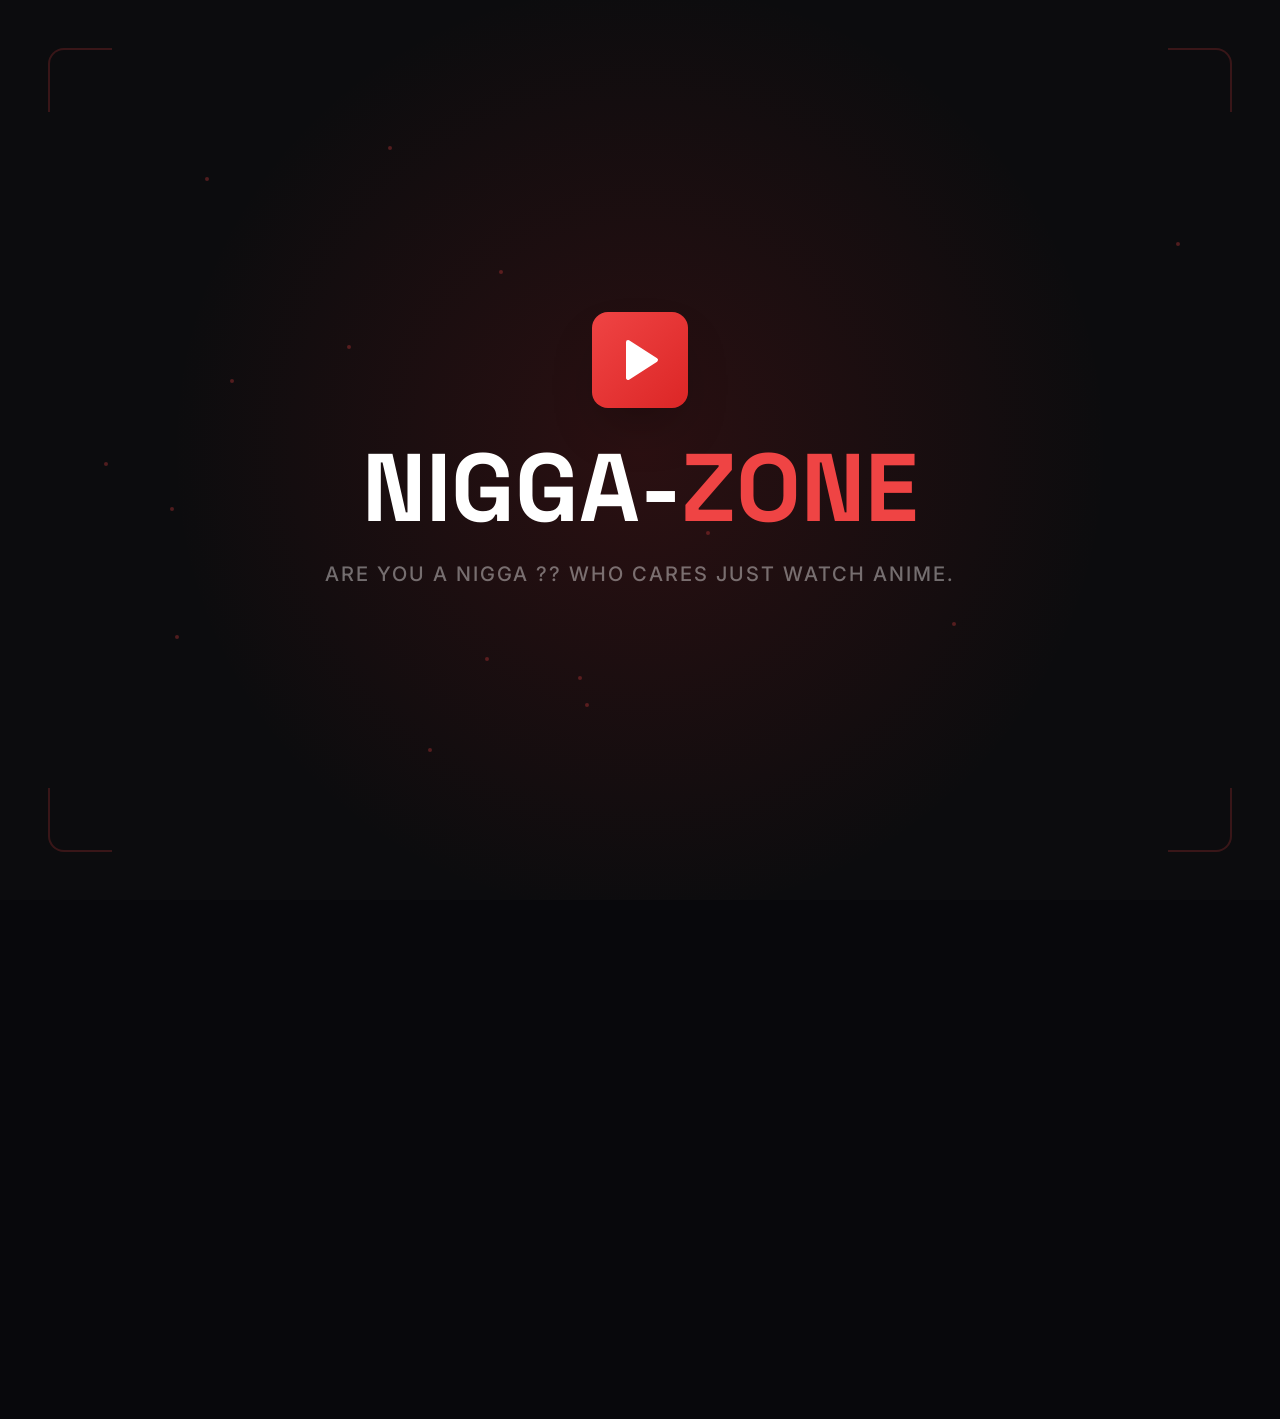
==== settings/index.html @ 796d12c1 "Add files via upload" ====
<!DOCTYPE html><html lang="en"><head><meta charSet="utf-8"/><meta name="viewport" content="width=device-width, initial-scale=1"/><link rel="stylesheet" href="../_next/static/css/25472f465605fdae.css" data-precedence="next"/><link rel="preload" as="script" fetchPriority="low" href="../_next/static/chunks/webpack-c28783f012edd76d.js"/><script src="../_next/static/chunks/fd9d1056-9583fa19bc194043.js" async=""></script><script src="../_next/static/chunks/117-c657912d4a6fa056.js" async=""></script><script src="../_next/static/chunks/main-app-f563fd633aff0cfe.js" async=""></script><script src="../_next/static/chunks/483-5761e0826647c48d.js" async=""></script><script src="../_next/static/chunks/app/settings/page-067a54579dd948cf.js" async=""></script><script src="../_next/static/chunks/app/layout-ec9ccd0f32aa79fe.js" async=""></script><link rel="preconnect" href="https://fonts.googleapis.com"/><link rel="preconnect" href="https://fonts.gstatic.com" crossorigin="anonymous"/><title>ARE YOU A NIGGA ?? WHO CARES JUST WATCH ANIME.</title><meta name="description" content="Your destination for streaming anime. Watch the latest episodes of your favorite shows."/><script src="../_next/static/chunks/polyfills-42372ed130431b0a.js" noModule=""></script></head><body class="bg-dark text-primary min-h-screen overflow-x-hidden font-body"><script src="../_next/static/chunks/webpack-c28783f012edd76d.js" async=""></script><script>(self.__next_f=self.__next_f||[]).push([0]);self.__next_f.push([2,null])</script><script>self.__next_f.push([1,"1:HL[\"../_next/static/css/25472f465605fdae.css\",\"style\"]\n"])</script><script>self.__next_f.push([1,"2:I[2846,[],\"\"]\n4:I[9107,[],\"ClientPageRoot\"]\n5:I[79,[\"483\",\"static/chunks/483-5761e0826647c48d.js\",\"938\",\"static/chunks/app/settings/page-067a54579dd948cf.js\"],\"default\",1]\n6:I[4707,[],\"\"]\n7:I[6423,[],\"\"]\n8:I[5617,[\"185\",\"static/chunks/app/layout-ec9ccd0f32aa79fe.js\"],\"ClientStartupWrapper\"]\na:I[1060,[],\"\"]\nb:[]\n"])</script><script>self.__next_f.push([1,"0:[\"$\",\"$L2\",null,{\"buildId\":\"cl5zrE3lMO0yXo1vX67F4\",\"assetPrefix\":\".\",\"urlParts\":[\"\",\"settings\",\"\"],\"initialTree\":[\"\",{\"children\":[\"settings\",{\"children\":[\"__PAGE__\",{}]}]},\"$undefined\",\"$undefined\",true],\"initialSeedData\":[\"\",{\"children\":[\"settings\",{\"children\":[\"__PAGE__\",{},[[\"$L3\",[\"$\",\"$L4\",null,{\"props\":{\"params\":{},\"searchParams\":{}},\"Component\":\"$5\"}],null],null],null]},[null,[\"$\",\"$L6\",null,{\"parallelRouterKey\":\"children\",\"segmentPath\":[\"children\",\"settings\",\"children\"],\"error\":\"$undefined\",\"errorStyles\":\"$undefined\",\"errorScripts\":\"$undefined\",\"template\":[\"$\",\"$L7\",null,{}],\"templateStyles\":\"$undefined\",\"templateScripts\":\"$undefined\",\"notFound\":\"$undefined\",\"notFoundStyles\":\"$undefined\"}]],null]},[[[[\"$\",\"link\",\"0\",{\"rel\":\"stylesheet\",\"href\":\"../_next/static/css/25472f465605fdae.css\",\"precedence\":\"next\",\"crossOrigin\":\"$undefined\"}]],[\"$\",\"html\",null,{\"lang\":\"en\",\"children\":[[\"$\",\"head\",null,{\"children\":[[\"$\",\"link\",null,{\"rel\":\"preconnect\",\"href\":\"https://fonts.googleapis.com\"}],[\"$\",\"link\",null,{\"rel\":\"preconnect\",\"href\":\"https://fonts.gstatic.com\",\"crossOrigin\":\"anonymous\"}]]}],[\"$\",\"body\",null,{\"className\":\"bg-dark text-primary min-h-screen overflow-x-hidden font-body\",\"children\":[\"$\",\"$L8\",null,{\"children\":[\"$\",\"$L6\",null,{\"parallelRouterKey\":\"children\",\"segmentPath\":[\"children\"],\"error\":\"$undefined\",\"errorStyles\":\"$undefined\",\"errorScripts\":\"$undefined\",\"template\":[\"$\",\"$L7\",null,{}],\"templateStyles\":\"$undefined\",\"templateScripts\":\"$undefined\",\"notFound\":[[\"$\",\"title\",null,{\"children\":\"404: This page could not be found.\"}],[\"$\",\"div\",null,{\"style\":{\"fontFamily\":\"system-ui,\\\"Segoe UI\\\",Roboto,Helvetica,Arial,sans-serif,\\\"Apple Color Emoji\\\",\\\"Segoe UI Emoji\\\"\",\"height\":\"100vh\",\"textAlign\":\"center\",\"display\":\"flex\",\"flexDirection\":\"column\",\"alignItems\":\"center\",\"justifyContent\":\"center\"},\"children\":[\"$\",\"div\",null,{\"children\":[[\"$\",\"style\",null,{\"dangerouslySetInnerHTML\":{\"__html\":\"body{color:#000;background:#fff;margin:0}.next-error-h1{border-right:1px solid rgba(0,0,0,.3)}@media (prefers-color-scheme:dark){body{color:#fff;background:#000}.next-error-h1{border-right:1px solid rgba(255,255,255,.3)}}\"}}],[\"$\",\"h1\",null,{\"className\":\"next-error-h1\",\"style\":{\"display\":\"inline-block\",\"margin\":\"0 20px 0 0\",\"padding\":\"0 23px 0 0\",\"fontSize\":24,\"fontWeight\":500,\"verticalAlign\":\"top\",\"lineHeight\":\"49px\"},\"children\":\"404\"}],[\"$\",\"div\",null,{\"style\":{\"display\":\"inline-block\"},\"children\":[\"$\",\"h2\",null,{\"style\":{\"fontSize\":14,\"fontWeight\":400,\"lineHeight\":\"49px\",\"margin\":0},\"children\":\"This page could not be found.\"}]}]]}]}]],\"notFoundStyles\":[]}]}]}]]}]],null],null],\"couldBeIntercepted\":false,\"initialHead\":[null,\"$L9\"],\"globalErrorComponent\":\"$a\",\"missingSlots\":\"$Wb\"}]\n"])</script><script>self.__next_f.push([1,"9:[[\"$\",\"meta\",\"0\",{\"name\":\"viewport\",\"content\":\"width=device-width, initial-scale=1\"}],[\"$\",\"meta\",\"1\",{\"charSet\":\"utf-8\"}],[\"$\",\"title\",\"2\",{\"children\":\"ARE YOU A NIGGA ?? WHO CARES JUST WATCH ANIME.\"}],[\"$\",\"meta\",\"3\",{\"name\":\"description\",\"content\":\"Your destination for streaming anime. Watch the latest episodes of your favorite shows.\"}]]\n3:null\n"])</script></body></html>
---- _next/static/css/25472f465605fdae.css ----
@import url("https://fonts.googleapis.com/css2?family=Inter:wght@300;400;500;600;700;800;900&family=Space+Grotesk:wght@400;500;600;700;800&display=swap");*,:after,:before{--tw-border-spacing-x:0;--tw-border-spacing-y:0;--tw-translate-x:0;--tw-translate-y:0;--tw-rotate:0;--tw-skew-x:0;--tw-skew-y:0;--tw-scale-x:1;--tw-scale-y:1;--tw-pan-x: ;--tw-pan-y: ;--tw-pinch-zoom: ;--tw-scroll-snap-strictness:proximity;--tw-gradient-from-position: ;--tw-gradient-via-position: ;--tw-gradient-to-position: ;--tw-ordinal: ;--tw-slashed-zero: ;--tw-numeric-figure: ;--tw-numeric-spacing: ;--tw-numeric-fraction: ;--tw-ring-inset: ;--tw-ring-offset-width:0px;--tw-ring-offset-color:#fff;--tw-ring-color:rgba(59,130,246,.5);--tw-ring-offset-shadow:0 0 #0000;--tw-ring-shadow:0 0 #0000;--tw-shadow:0 0 #0000;--tw-shadow-colored:0 0 #0000;--tw-blur: ;--tw-brightness: ;--tw-contrast: ;--tw-grayscale: ;--tw-hue-rotate: ;--tw-invert: ;--tw-saturate: ;--tw-sepia: ;--tw-drop-shadow: ;--tw-backdrop-blur: ;--tw-backdrop-brightness: ;--tw-backdrop-contrast: ;--tw-backdrop-grayscale: ;--tw-backdrop-hue-rotate: ;--tw-backdrop-invert: ;--tw-backdrop-opacity: ;--tw-backdrop-saturate: ;--tw-backdrop-sepia: ;--tw-contain-size: ;--tw-contain-layout: ;--tw-contain-paint: ;--tw-contain-style: }::backdrop{--tw-border-spacing-x:0;--tw-border-spacing-y:0;--tw-translate-x:0;--tw-translate-y:0;--tw-rotate:0;--tw-skew-x:0;--tw-skew-y:0;--tw-scale-x:1;--tw-scale-y:1;--tw-pan-x: ;--tw-pan-y: ;--tw-pinch-zoom: ;--tw-scroll-snap-strictness:proximity;--tw-gradient-from-position: ;--tw-gradient-via-position: ;--tw-gradient-to-position: ;--tw-ordinal: ;--tw-slashed-zero: ;--tw-numeric-figure: ;--tw-numeric-spacing: ;--tw-numeric-fraction: ;--tw-ring-inset: ;--tw-ring-offset-width:0px;--tw-ring-offset-color:#fff;--tw-ring-color:rgba(59,130,246,.5);--tw-ring-offset-shadow:0 0 #0000;--tw-ring-shadow:0 0 #0000;--tw-shadow:0 0 #0000;--tw-shadow-colored:0 0 #0000;--tw-blur: ;--tw-brightness: ;--tw-contrast: ;--tw-grayscale: ;--tw-hue-rotate: ;--tw-invert: ;--tw-saturate: ;--tw-sepia: ;--tw-drop-shadow: ;--tw-backdrop-blur: ;--tw-backdrop-brightness: ;--tw-backdrop-contrast: ;--tw-backdrop-grayscale: ;--tw-backdrop-hue-rotate: ;--tw-backdrop-invert: ;--tw-backdrop-opacity: ;--tw-backdrop-saturate: ;--tw-backdrop-sepia: ;--tw-contain-size: ;--tw-contain-layout: ;--tw-contain-paint: ;--tw-contain-style: }

/*
! tailwindcss v3.4.19 | MIT License | https://tailwindcss.com
*/*,:after,:before{box-sizing:border-box;border:0 solid #e5e7eb}:after,:before{--tw-content:""}:host,html{line-height:1.5;-webkit-text-size-adjust:100%;-moz-tab-size:4;-o-tab-size:4;tab-size:4;font-family:ui-sans-serif,system-ui,sans-serif,Apple Color Emoji,Segoe UI Emoji,Segoe UI Symbol,Noto Color Emoji;font-feature-settings:normal;font-variation-settings:normal;-webkit-tap-highlight-color:transparent}body{margin:0;line-height:inherit}hr{height:0;color:inherit;border-top-width:1px}abbr:where([title]){-webkit-text-decoration:underline dotted;text-decoration:underline dotted}h1,h2,h3,h4,h5,h6{font-size:inherit;font-weight:inherit}a{color:inherit;text-decoration:inherit}b,strong{font-weight:bolder}code,kbd,pre,samp{font-family:ui-monospace,SFMono-Regular,Menlo,Monaco,Consolas,Liberation Mono,Courier New,monospace;font-feature-settings:normal;font-variation-settings:normal;font-size:1em}small{font-size:80%}sub,sup{font-size:75%;line-height:0;position:relative;vertical-align:baseline}sub{bottom:-.25em}sup{top:-.5em}table{text-indent:0;border-color:inherit;border-collapse:collapse}button,input,optgroup,select,textarea{font-family:inherit;font-feature-settings:inherit;font-variation-settings:inherit;font-size:100%;font-weight:inherit;line-height:inherit;letter-spacing:inherit;color:inherit;margin:0;padding:0}button,select{text-transform:none}button,input:where([type=button]),input:where([type=reset]),input:where([type=submit]){-webkit-appearance:button;background-color:transparent;background-image:none}:-moz-focusring{outline:auto}:-moz-ui-invalid{box-shadow:none}progress{vertical-align:baseline}::-webkit-inner-spin-button,::-webkit-outer-spin-button{height:auto}[type=search]{-webkit-appearance:textfield;outline-offset:-2px}::-webkit-search-decoration{-webkit-appearance:none}::-webkit-file-upload-button{-webkit-appearance:button;font:inherit}summary{display:list-item}blockquote,dd,dl,figure,h1,h2,h3,h4,h5,h6,hr,p,pre{margin:0}fieldset{margin:0}fieldset,legend{padding:0}menu,ol,ul{list-style:none;margin:0;padding:0}dialog{padding:0}textarea{resize:vertical}input::-moz-placeholder,textarea::-moz-placeholder{opacity:1;color:#9ca3af}input::placeholder,textarea::placeholder{opacity:1;color:#9ca3af}[role=button],button{cursor:pointer}:disabled{cursor:default}audio,canvas,embed,iframe,img,object,svg,video{display:block;vertical-align:middle}img,video{max-width:100%;height:auto}[hidden]:where(:not([hidden=until-found])){display:none}*{margin:0;padding:0;box-sizing:border-box}html{scroll-behavior:smooth}body{font-family:Inter,-apple-system,BlinkMacSystemFont,sans-serif;background-color:var(--bg);color:var(--text);min-height:100vh;overflow-x:hidden;-webkit-font-smoothing:antialiased;-moz-osx-font-smoothing:grayscale}.container{width:100%}@media (min-width:640px){.container{max-width:640px}}@media (min-width:768px){.container{max-width:768px}}@media (min-width:1024px){.container{max-width:1024px}}@media (min-width:1280px){.container{max-width:1280px}}@media (min-width:1536px){.container{max-width:1536px}}.glass{background:rgba(17,17,20,.8);backdrop-filter:blur(20px);-webkit-backdrop-filter:blur(20px);border:1px solid hsla(0,0%,100%,.06)}.glass-strong{background:rgba(17,17,20,.95);backdrop-filter:blur(30px);-webkit-backdrop-filter:blur(30px);border:1px solid hsla(0,0%,100%,.08)}.bg-dark{background-color:var(--bg)}.text-primary{color:var(--text)}.shimmer{background:linear-gradient(90deg,hsla(0,0%,100%,.03),hsla(0,0%,100%,.08) 50%,hsla(0,0%,100%,.03));background-size:200% 100%;animation:shimmer 1.5s infinite}.pointer-events-none{pointer-events:none}.fixed{position:fixed}.absolute{position:absolute}.relative{position:relative}.sticky{position:sticky}.-inset-1{inset:-.25rem}.inset-0{inset:0}.bottom-0{bottom:0}.bottom-12{bottom:3rem}.left-0{left:0}.left-1{left:.25rem}.left-12{left:3rem}.left-2{left:.5rem}.left-4{left:1rem}.left-8{left:2rem}.right-0{right:0}.right-12{right:3rem}.right-2{right:.5rem}.top-0{top:0}.top-1{top:.25rem}.top-12{top:3rem}.top-16{top:4rem}.top-2{top:.5rem}.top-20{top:5rem}.z-10{z-index:10}.z-20{z-index:20}.z-30{z-index:30}.z-40{z-index:40}.z-50{z-index:50}.z-\[100\]{z-index:100}.z-\[200\]{z-index:200}.z-\[9999\]{z-index:9999}.m-1\.5{margin:.375rem}.-mx-4{margin-left:-1rem;margin-right:-1rem}.mx-4{margin-left:1rem;margin-right:1rem}.mx-auto{margin-left:auto;margin-right:auto}.mb-1{margin-bottom:.25rem}.mb-10{margin-bottom:2.5rem}.mb-12{margin-bottom:3rem}.mb-2{margin-bottom:.5rem}.mb-3{margin-bottom:.75rem}.mb-4{margin-bottom:1rem}.mb-5{margin-bottom:1.25rem}.mb-6{margin-bottom:1.5rem}.mb-8{margin-bottom:2rem}.ml-1{margin-left:.25rem}.ml-2{margin-left:.5rem}.mr-2{margin-right:.5rem}.mt-0\.5{margin-top:.125rem}.mt-1{margin-top:.25rem}.mt-12{margin-top:3rem}.mt-2{margin-top:.5rem}.mt-4{margin-top:1rem}.mt-6{margin-top:1.5rem}.mt-8{margin-top:2rem}.line-clamp-4{overflow:hidden;display:-webkit-box;-webkit-box-orient:vertical;-webkit-line-clamp:4}.block{display:block}.inline-block{display:inline-block}.flex{display:flex}.inline-flex{display:inline-flex}.grid{display:grid}.hidden{display:none}.aspect-\[2\/3\]{aspect-ratio:2/3}.aspect-square{aspect-ratio:1/1}.aspect-video{aspect-ratio:16/9}.h-0\.5{height:.125rem}.h-1{height:.25rem}.h-1\.5{height:.375rem}.h-10{height:2.5rem}.h-12{height:3rem}.h-14{height:3.5rem}.h-16{height:4rem}.h-2{height:.5rem}.h-20{height:5rem}.h-24{height:6rem}.h-3{height:.75rem}.h-32{height:8rem}.h-4{height:1rem}.h-5{height:1.25rem}.h-6{height:1.5rem}.h-64{height:16rem}.h-7{height:1.75rem}.h-8{height:2rem}.h-\[50vh\]{height:50vh}.h-\[70vh\]{height:70vh}.h-auto{height:auto}.h-full{height:100%}.max-h-\[300px\]{max-height:300px}.max-h-\[700px\]{max-height:700px}.min-h-\[400px\]{min-height:400px}.min-h-\[50vh\]{min-height:50vh}.min-h-\[550px\]{min-height:550px}.min-h-\[60vh\]{min-height:60vh}.min-h-screen{min-height:100vh}.w-1{width:.25rem}.w-1\.5{width:.375rem}.w-10{width:2.5rem}.w-12{width:3rem}.w-14{width:3.5rem}.w-16{width:4rem}.w-2{width:.5rem}.w-20{width:5rem}.w-24{width:6rem}.w-3{width:.75rem}.w-36{width:9rem}.w-4{width:1rem}.w-40{width:10rem}.w-48{width:12rem}.w-5{width:1.25rem}.w-6{width:1.5rem}.w-7{width:1.75rem}.w-72{width:18rem}.w-8{width:2rem}.w-full{width:100%}.min-w-0{min-width:0}.max-w-2xl{max-width:42rem}.max-w-4xl{max-width:56rem}.max-w-6xl{max-width:72rem}.max-w-7xl{max-width:80rem}.max-w-\[1400px\]{max-width:1400px}.max-w-\[150px\]{max-width:150px}.max-w-\[1600px\]{max-width:1600px}.max-w-md{max-width:28rem}.max-w-xl{max-width:36rem}.flex-1{flex:1 1 0%}.flex-shrink-0{flex-shrink:0}.translate-y-0{--tw-translate-y:0px}.translate-y-0,.translate-y-4{transform:translate(var(--tw-translate-x),var(--tw-translate-y)) rotate(var(--tw-rotate)) skewX(var(--tw-skew-x)) skewY(var(--tw-skew-y)) scaleX(var(--tw-scale-x)) scaleY(var(--tw-scale-y))}.translate-y-4{--tw-translate-y:1rem}.scale-0{--tw-scale-x:0;--tw-scale-y:0}.scale-0,.scale-100{transform:translate(var(--tw-translate-x),var(--tw-translate-y)) rotate(var(--tw-rotate)) skewX(var(--tw-skew-x)) skewY(var(--tw-skew-y)) scaleX(var(--tw-scale-x)) scaleY(var(--tw-scale-y))}.scale-100{--tw-scale-x:1;--tw-scale-y:1}.scale-105{--tw-scale-x:1.05;--tw-scale-y:1.05}.scale-105,.scale-110{transform:translate(var(--tw-translate-x),var(--tw-translate-y)) rotate(var(--tw-rotate)) skewX(var(--tw-skew-x)) skewY(var(--tw-skew-y)) scaleX(var(--tw-scale-x)) scaleY(var(--tw-scale-y))}.scale-110{--tw-scale-x:1.1;--tw-scale-y:1.1}.scale-95{--tw-scale-x:.95;--tw-scale-y:.95}.scale-95,.scale-\[1\.02\]{transform:translate(var(--tw-translate-x),var(--tw-translate-y)) rotate(var(--tw-rotate)) skewX(var(--tw-skew-x)) skewY(var(--tw-skew-y)) scaleX(var(--tw-scale-x)) scaleY(var(--tw-scale-y))}.scale-\[1\.02\]{--tw-scale-x:1.02;--tw-scale-y:1.02}.transform{transform:translate(var(--tw-translate-x),var(--tw-translate-y)) rotate(var(--tw-rotate)) skewX(var(--tw-skew-x)) skewY(var(--tw-skew-y)) scaleX(var(--tw-scale-x)) scaleY(var(--tw-scale-y))}@keyframes pulse{50%{opacity:.5;box-shadow:0 0 0 8px rgba(239,68,68,0)}0%,to{opacity:1;box-shadow:0 0 0 0 rgba(239,68,68,.7)}}.animate-pulse{animation:pulse 1.5s ease infinite}@keyframes spin{to{transform:rotate(1turn)}}.animate-spin{animation:spin 1s linear infinite}.cursor-not-allowed{cursor:not-allowed}.cursor-pointer{cursor:pointer}.appearance-none{-webkit-appearance:none;-moz-appearance:none;appearance:none}.grid-cols-1{grid-template-columns:repeat(1,minmax(0,1fr))}.grid-cols-2{grid-template-columns:repeat(2,minmax(0,1fr))}.grid-cols-4{grid-template-columns:repeat(4,minmax(0,1fr))}.flex-col{flex-direction:column}.flex-wrap{flex-wrap:wrap}.items-start{align-items:flex-start}.items-end{align-items:flex-end}.items-center{align-items:center}.justify-center{justify-content:center}.justify-between{justify-content:space-between}.justify-around{justify-content:space-around}.gap-0\.5{gap:.125rem}.gap-1{gap:.25rem}.gap-1\.5{gap:.375rem}.gap-2{gap:.5rem}.gap-3{gap:.75rem}.gap-4{gap:1rem}.gap-6{gap:1.5rem}.space-y-1>:not([hidden])~:not([hidden]){--tw-space-y-reverse:0;margin-top:calc(.25rem * calc(1 - var(--tw-space-y-reverse)));margin-bottom:calc(.25rem * var(--tw-space-y-reverse))}.space-y-2>:not([hidden])~:not([hidden]){--tw-space-y-reverse:0;margin-top:calc(.5rem * calc(1 - var(--tw-space-y-reverse)));margin-bottom:calc(.5rem * var(--tw-space-y-reverse))}.space-y-4>:not([hidden])~:not([hidden]){--tw-space-y-reverse:0;margin-top:calc(1rem * calc(1 - var(--tw-space-y-reverse)));margin-bottom:calc(1rem * var(--tw-space-y-reverse))}.space-y-6>:not([hidden])~:not([hidden]){--tw-space-y-reverse:0;margin-top:calc(1.5rem * calc(1 - var(--tw-space-y-reverse)));margin-bottom:calc(1.5rem * var(--tw-space-y-reverse))}.space-y-8>:not([hidden])~:not([hidden]){--tw-space-y-reverse:0;margin-top:calc(2rem * calc(1 - var(--tw-space-y-reverse)));margin-bottom:calc(2rem * var(--tw-space-y-reverse))}.overflow-hidden{overflow:hidden}.overflow-x-auto{overflow-x:auto}.overflow-y-auto{overflow-y:auto}.overflow-x-hidden{overflow-x:hidden}.truncate{overflow:hidden;text-overflow:ellipsis}.truncate,.whitespace-nowrap{white-space:nowrap}.rounded{border-radius:.25rem}.rounded-2xl{border-radius:1rem}.rounded-3xl{border-radius:1.5rem}.rounded-full{border-radius:9999px}.rounded-lg{border-radius:.5rem}.rounded-md{border-radius:.375rem}.rounded-sm{border-radius:.125rem}.rounded-xl{border-radius:.75rem}.rounded-bl-2xl{border-bottom-left-radius:1rem}.rounded-br-2xl{border-bottom-right-radius:1rem}.rounded-tl-2xl{border-top-left-radius:1rem}.rounded-tr-2xl{border-top-right-radius:1rem}.border{border-width:1px}.border-2{border-width:2px}.border-b{border-bottom-width:1px}.border-b-0{border-bottom-width:0}.border-b-2{border-bottom-width:2px}.border-l{border-left-width:1px}.border-l-2{border-left-width:2px}.border-r{border-right-width:1px}.border-r-2{border-right-width:2px}.border-t{border-top-width:1px}.border-t-2{border-top-width:2px}.border-amber-500\/20{border-color:rgba(245,158,11,.2)}.border-green-500\/30{border-color:rgba(34,197,94,.3)}.border-red-500{--tw-border-opacity:1;border-color:rgb(239 68 68/var(--tw-border-opacity,1))}.border-red-500\/20{border-color:rgba(239,68,68,.2)}.border-red-500\/30{border-color:rgba(239,68,68,.3)}.border-red-500\/50{border-color:rgba(239,68,68,.5)}.border-transparent{border-color:transparent}.border-white{--tw-border-opacity:1;border-color:rgb(255 255 255/var(--tw-border-opacity,1))}.border-white\/10{border-color:hsla(0,0%,100%,.1)}.border-white\/20{border-color:hsla(0,0%,100%,.2)}.border-white\/5{border-color:hsla(0,0%,100%,.05)}.border-white\/\[0\.08\]{border-color:hsla(0,0%,100%,.08)}.border-t-red-500{--tw-border-opacity:1;border-top-color:rgb(239 68 68/var(--tw-border-opacity,1))}.bg-\[\#0c0c0e\]{--tw-bg-opacity:1;background-color:rgb(12 12 14/var(--tw-bg-opacity,1))}.bg-\[\#0c0c0e\]\/95{background-color:rgba(12,12,14,.95)}.bg-\[\#111114\]{--tw-bg-opacity:1;background-color:rgb(17 17 20/var(--tw-bg-opacity,1))}.bg-\[\#111114\]\/95{background-color:rgba(17,17,20,.95)}.bg-\[\#1a1a1f\]{--tw-bg-opacity:1;background-color:rgb(26 26 31/var(--tw-bg-opacity,1))}.bg-amber-500\/10{background-color:rgba(245,158,11,.1)}.bg-amber-500\/20{background-color:rgba(245,158,11,.2)}.bg-black{--tw-bg-opacity:1;background-color:rgb(0 0 0/var(--tw-bg-opacity,1))}.bg-black\/50{background-color:rgba(0,0,0,.5)}.bg-black\/60{background-color:rgba(0,0,0,.6)}.bg-black\/80{background-color:rgba(0,0,0,.8)}.bg-blue-500{--tw-bg-opacity:1;background-color:rgb(59 130 246/var(--tw-bg-opacity,1))}.bg-current{background-color:currentColor}.bg-dark{--tw-bg-opacity:1;background-color:rgb(8 8 12/var(--tw-bg-opacity,1))}.bg-green-500{--tw-bg-opacity:1;background-color:rgb(34 197 94/var(--tw-bg-opacity,1))}.bg-green-500\/20{background-color:rgba(34,197,94,.2)}.bg-red-500{--tw-bg-opacity:1;background-color:rgb(239 68 68/var(--tw-bg-opacity,1))}.bg-red-500\/10{background-color:rgba(239,68,68,.1)}.bg-red-500\/20{background-color:rgba(239,68,68,.2)}.bg-red-500\/30{background-color:rgba(239,68,68,.3)}.bg-red-500\/5{background-color:rgba(239,68,68,.05)}.bg-red-500\/90{background-color:rgba(239,68,68,.9)}.bg-red-600{--tw-bg-opacity:1;background-color:rgb(220 38 38/var(--tw-bg-opacity,1))}.bg-red-600\/30{background-color:rgba(220,38,38,.3)}.bg-transparent{background-color:transparent}.bg-white{--tw-bg-opacity:1;background-color:rgb(255 255 255/var(--tw-bg-opacity,1))}.bg-white\/10{background-color:hsla(0,0%,100%,.1)}.bg-white\/20{background-color:hsla(0,0%,100%,.2)}.bg-white\/30{background-color:hsla(0,0%,100%,.3)}.bg-white\/5{background-color:hsla(0,0%,100%,.05)}.bg-white\/95{background-color:hsla(0,0%,100%,.95)}.bg-\[radial-gradient\(circle_at_center\2c rgba\(220\2c 38\2c 38\2c 0\.15\)_0\%\2c transparent_60\%\)\]{background-image:radial-gradient(circle at center,rgba(220,38,38,.15) 0,transparent 60%)}.bg-gradient-to-b{background-image:linear-gradient(to bottom,var(--tw-gradient-stops))}.bg-gradient-to-br{background-image:linear-gradient(to bottom right,var(--tw-gradient-stops))}.bg-gradient-to-r{background-image:linear-gradient(to right,var(--tw-gradient-stops))}.bg-gradient-to-t{background-image:linear-gradient(to top,var(--tw-gradient-stops))}.from-\[\#0c0c0e\]{--tw-gradient-from:#0c0c0e var(--tw-gradient-from-position);--tw-gradient-to:rgba(12,12,14,0) var(--tw-gradient-to-position);--tw-gradient-stops:var(--tw-gradient-from),var(--tw-gradient-to)}.from-black\/60{--tw-gradient-from:rgba(0,0,0,.6) var(--tw-gradient-from-position);--tw-gradient-to:transparent var(--tw-gradient-to-position);--tw-gradient-stops:var(--tw-gradient-from),var(--tw-gradient-to)}.from-black\/80{--tw-gradient-from:rgba(0,0,0,.8) var(--tw-gradient-from-position);--tw-gradient-to:transparent var(--tw-gradient-to-position);--tw-gradient-stops:var(--tw-gradient-from),var(--tw-gradient-to)}.from-red-500{--tw-gradient-from:#ef4444 var(--tw-gradient-from-position);--tw-gradient-to:rgba(239,68,68,0) var(--tw-gradient-to-position);--tw-gradient-stops:var(--tw-gradient-from),var(--tw-gradient-to)}.from-red-500\/20{--tw-gradient-from:rgba(239,68,68,.2) var(--tw-gradient-from-position);--tw-gradient-to:rgba(239,68,68,0) var(--tw-gradient-to-position);--tw-gradient-stops:var(--tw-gradient-from),var(--tw-gradient-to)}.from-red-600{--tw-gradient-from:#dc2626 var(--tw-gradient-from-position);--tw-gradient-to:rgba(220,38,38,0) var(--tw-gradient-to-position);--tw-gradient-stops:var(--tw-gradient-from),var(--tw-gradient-to)}.from-transparent{--tw-gradient-from:transparent var(--tw-gradient-from-position);--tw-gradient-to:transparent var(--tw-gradient-to-position);--tw-gradient-stops:var(--tw-gradient-from),var(--tw-gradient-to)}.via-\[\#0c0c0e\]\/80{--tw-gradient-to:rgba(12,12,14,0) var(--tw-gradient-to-position);--tw-gradient-stops:var(--tw-gradient-from),rgba(12,12,14,.8) var(--tw-gradient-via-position),var(--tw-gradient-to)}.via-\[\#0c0c0e\]\/90{--tw-gradient-to:rgba(12,12,14,0) var(--tw-gradient-to-position);--tw-gradient-stops:var(--tw-gradient-from),rgba(12,12,14,.9) var(--tw-gradient-via-position),var(--tw-gradient-to)}.via-red-500{--tw-gradient-to:rgba(239,68,68,0) var(--tw-gradient-to-position);--tw-gradient-stops:var(--tw-gradient-from),#ef4444 var(--tw-gradient-via-position),var(--tw-gradient-to)}.via-transparent{--tw-gradient-to:transparent var(--tw-gradient-to-position);--tw-gradient-stops:var(--tw-gradient-from),transparent var(--tw-gradient-via-position),var(--tw-gradient-to)}.to-\[\#0c0c0e\]{--tw-gradient-to:#0c0c0e var(--tw-gradient-to-position)}.to-\[\#0c0c0e\]\/40{--tw-gradient-to:rgba(12,12,14,.4) var(--tw-gradient-to-position)}.to-red-500{--tw-gradient-to:#ef4444 var(--tw-gradient-to-position)}.to-red-600{--tw-gradient-to:#dc2626 var(--tw-gradient-to-position)}.to-red-600\/20{--tw-gradient-to:rgba(220,38,38,.2) var(--tw-gradient-to-position)}.to-transparent{--tw-gradient-to:transparent var(--tw-gradient-to-position)}.bg-cover{background-size:cover}.bg-center{background-position:50%}.bg-no-repeat{background-repeat:no-repeat}.fill-current{fill:currentColor}.fill-red-400{fill:#f87171}.fill-white{fill:#fff}.fill-yellow-500{fill:#eab308}.object-cover{-o-object-fit:cover;object-fit:cover}.p-1{padding:.25rem}.p-1\.5{padding:.375rem}.p-2{padding:.5rem}.p-3{padding:.75rem}.p-4{padding:1rem}.p-6{padding:1.5rem}.p-8{padding:2rem}.px-2{padding-left:.5rem;padding-right:.5rem}.px-2\.5{padding-left:.625rem;padding-right:.625rem}.px-3{padding-left:.75rem;padding-right:.75rem}.px-4{padding-left:1rem;padding-right:1rem}.px-5{padding-left:1.25rem;padding-right:1.25rem}.px-6{padding-left:1.5rem;padding-right:1.5rem}.px-8{padding-left:2rem;padding-right:2rem}.py-0\.5{padding-top:.125rem;padding-bottom:.125rem}.py-1{padding-top:.25rem;padding-bottom:.25rem}.py-1\.5{padding-top:.375rem;padding-bottom:.375rem}.py-12{padding-top:3rem;padding-bottom:3rem}.py-16{padding-top:4rem;padding-bottom:4rem}.py-2{padding-top:.5rem;padding-bottom:.5rem}.py-2\.5{padding-top:.625rem;padding-bottom:.625rem}.py-20{padding-top:5rem;padding-bottom:5rem}.py-3{padding-top:.75rem;padding-bottom:.75rem}.py-4{padding-top:1rem;padding-bottom:1rem}.py-8{padding-top:2rem;padding-bottom:2rem}.pb-2{padding-bottom:.5rem}.pb-24{padding-bottom:6rem}.pb-4{padding-bottom:1rem}.pb-6{padding-bottom:1.5rem}.pb-8{padding-bottom:2rem}.pl-5{padding-left:1.25rem}.pr-2{padding-right:.5rem}.pr-3{padding-right:.75rem}.pt-16{padding-top:4rem}.pt-2{padding-top:.5rem}.pt-20{padding-top:5rem}.pt-24{padding-top:6rem}.pt-28{padding-top:7rem}.pt-8{padding-top:2rem}.text-left{text-align:left}.text-center{text-align:center}.font-body{font-family:Inter,sans-serif}.font-display{font-family:Space Grotesk,sans-serif}.text-2xl{font-size:1.5rem;line-height:2rem}.text-3xl{font-size:1.875rem;line-height:2.25rem}.text-4xl{font-size:2.25rem;line-height:2.5rem}.text-6xl{font-size:3.75rem;line-height:1}.text-\[10px\]{font-size:10px}.text-base{font-size:1rem;line-height:1.5rem}.text-lg{font-size:1.125rem;line-height:1.75rem}.text-sm{font-size:.875rem;line-height:1.25rem}.text-xl{font-size:1.25rem;line-height:1.75rem}.text-xs{font-size:.75rem;line-height:1rem}.font-black{font-weight:900}.font-bold{font-weight:700}.font-medium{font-weight:500}.font-semibold{font-weight:600}.uppercase{text-transform:uppercase}.capitalize{text-transform:capitalize}.italic{font-style:italic}.leading-relaxed{line-height:1.625}.leading-tight{line-height:1.25}.tracking-wider{letter-spacing:.05em}.tracking-widest{letter-spacing:.1em}.text-\[\#0c0c0e\]{--tw-text-opacity:1;color:rgb(12 12 14/var(--tw-text-opacity,1))}.text-amber-400{--tw-text-opacity:1;color:rgb(251 191 36/var(--tw-text-opacity,1))}.text-blue-400{--tw-text-opacity:1;color:rgb(96 165 250/var(--tw-text-opacity,1))}.text-green-400{--tw-text-opacity:1;color:rgb(74 222 128/var(--tw-text-opacity,1))}.text-purple-400{--tw-text-opacity:1;color:rgb(192 132 252/var(--tw-text-opacity,1))}.text-red-400{--tw-text-opacity:1;color:rgb(248 113 113/var(--tw-text-opacity,1))}.text-red-500{--tw-text-opacity:1;color:rgb(239 68 68/var(--tw-text-opacity,1))}.text-white{--tw-text-opacity:1;color:rgb(255 255 255/var(--tw-text-opacity,1))}.text-white\/20{color:hsla(0,0%,100%,.2)}.text-white\/30{color:hsla(0,0%,100%,.3)}.text-white\/40{color:hsla(0,0%,100%,.4)}.text-white\/50{color:hsla(0,0%,100%,.5)}.text-white\/60{color:hsla(0,0%,100%,.6)}.text-white\/70{color:hsla(0,0%,100%,.7)}.text-white\/80{color:hsla(0,0%,100%,.8)}.text-yellow-500{--tw-text-opacity:1;color:rgb(234 179 8/var(--tw-text-opacity,1))}.placeholder-white\/40::-moz-placeholder{color:hsla(0,0%,100%,.4)}.placeholder-white\/40::placeholder{color:hsla(0,0%,100%,.4)}.opacity-0{opacity:0}.opacity-100{opacity:1}.opacity-30{opacity:.3}.shadow{--tw-shadow:0 1px 3px 0 rgba(0,0,0,.1),0 1px 2px -1px rgba(0,0,0,.1);--tw-shadow-colored:0 1px 3px 0 var(--tw-shadow-color),0 1px 2px -1px var(--tw-shadow-color)}.shadow,.shadow-2xl{box-shadow:var(--tw-ring-offset-shadow,0 0 #0000),var(--tw-ring-shadow,0 0 #0000),var(--tw-shadow)}.shadow-2xl{--tw-shadow:0 25px 50px -12px rgba(0,0,0,.25);--tw-shadow-colored:0 25px 50px -12px var(--tw-shadow-color)}.shadow-\[0_0_12px_rgba\(220\2c 38\2c 38\2c 0\.4\)\]{--tw-shadow:0 0 12px rgba(220,38,38,.4);--tw-shadow-colored:0 0 12px var(--tw-shadow-color);box-shadow:var(--tw-ring-offset-shadow,0 0 #0000),var(--tw-ring-shadow,0 0 #0000),var(--tw-shadow)}.shadow-\[0_0_12px_rgba\(59\2c 130\2c 246\2c 0\.4\)\]{--tw-shadow:0 0 12px rgba(59,130,246,.4);--tw-shadow-colored:0 0 12px var(--tw-shadow-color)}.shadow-\[0_0_12px_rgba\(59\2c 130\2c 246\2c 0\.4\)\],.shadow-lg{box-shadow:var(--tw-ring-offset-shadow,0 0 #0000),var(--tw-ring-shadow,0 0 #0000),var(--tw-shadow)}.shadow-lg{--tw-shadow:0 10px 15px -3px rgba(0,0,0,.1),0 4px 6px -4px rgba(0,0,0,.1);--tw-shadow-colored:0 10px 15px -3px var(--tw-shadow-color),0 4px 6px -4px var(--tw-shadow-color)}.shadow-black\/50{--tw-shadow-color:rgba(0,0,0,.5);--tw-shadow:var(--tw-shadow-colored)}.shadow-red-500\/25{--tw-shadow-color:rgba(239,68,68,.25);--tw-shadow:var(--tw-shadow-colored)}.shadow-red-500\/50{--tw-shadow-color:rgba(239,68,68,.5);--tw-shadow:var(--tw-shadow-colored)}.outline{outline-style:solid}.blur-3xl{--tw-blur:blur(64px)}.blur-3xl,.blur-md{filter:var(--tw-blur) var(--tw-brightness) var(--tw-contrast) var(--tw-grayscale) var(--tw-hue-rotate) var(--tw-invert) var(--tw-saturate) var(--tw-sepia) var(--tw-drop-shadow)}.blur-md{--tw-blur:blur(12px)}.filter{filter:var(--tw-blur) var(--tw-brightness) var(--tw-contrast) var(--tw-grayscale) var(--tw-hue-rotate) var(--tw-invert) var(--tw-saturate) var(--tw-sepia) var(--tw-drop-shadow)}.backdrop-blur-md{--tw-backdrop-blur:blur(12px)}.backdrop-blur-md,.backdrop-blur-sm{backdrop-filter:var(--tw-backdrop-blur) var(--tw-backdrop-brightness) var(--tw-backdrop-contrast) var(--tw-backdrop-grayscale) var(--tw-backdrop-hue-rotate) var(--tw-backdrop-invert) var(--tw-backdrop-opacity) var(--tw-backdrop-saturate) var(--tw-backdrop-sepia)}.backdrop-blur-sm{--tw-backdrop-blur:blur(4px)}.backdrop-blur-xl{--tw-backdrop-blur:blur(24px);backdrop-filter:var(--tw-backdrop-blur) var(--tw-backdrop-brightness) var(--tw-backdrop-contrast) var(--tw-backdrop-grayscale) var(--tw-backdrop-hue-rotate) var(--tw-backdrop-invert) var(--tw-backdrop-opacity) var(--tw-backdrop-saturate) var(--tw-backdrop-sepia)}.transition{transition-property:color,background-color,border-color,text-decoration-color,fill,stroke,opacity,box-shadow,transform,filter,backdrop-filter;transition-timing-function:cubic-bezier(.4,0,.2,1);transition-duration:.15s}.transition-all{transition-property:all;transition-timing-function:cubic-bezier(.4,0,.2,1);transition-duration:.15s}.transition-colors{transition-property:color,background-color,border-color,text-decoration-color,fill,stroke;transition-timing-function:cubic-bezier(.4,0,.2,1);transition-duration:.15s}.transition-opacity{transition-property:opacity;transition-timing-function:cubic-bezier(.4,0,.2,1);transition-duration:.15s}.transition-transform{transition-property:transform;transition-timing-function:cubic-bezier(.4,0,.2,1);transition-duration:.15s}.duration-200{transition-duration:.2s}.duration-300{transition-duration:.3s}.duration-500{transition-duration:.5s}.duration-700{transition-duration:.7s}.ease-in-out{transition-timing-function:cubic-bezier(.4,0,.2,1)}::-webkit-scrollbar{width:4px;height:4px}::-webkit-scrollbar-track{background:transparent}::-webkit-scrollbar-thumb{background:hsla(0,0%,100%,.1);border-radius:999px}::-webkit-scrollbar-thumb:hover{background:hsla(0,0%,100%,.2)}.scrollbar-hide{-ms-overflow-style:none;scrollbar-width:none}.scrollbar-hide::-webkit-scrollbar{display:none}.animate-fade-in{animation:fadeIn .5s ease forwards}.animate-scale-in{animation:scaleIn .3s ease forwards}:root{--accent:#dc2626;--accent-dim:#ef4444;--accent-glow:rgba(220,38,38,.3);--bg:#0c0c0e;--bg-card:#111114;--bg-elevated:#1a1a1f;--bg-hover:#25252c;--surface:#111114;--border:hsla(0,0%,100%,.06);--border-hover:hsla(0,0%,100%,.12);--text:#fafafa;--text-secondary:#a1a1aa;--text-muted:#71717a;--red:#dc2626;--red-light:#ef4444;--green:#22c55e;--yellow:#eab308}::-moz-selection{background:var(--accent);color:#fff}::selection{background:var(--accent);color:#fff}:focus-visible{outline:2px solid var(--accent);outline-offset:2px}@keyframes fadeIn{0%{opacity:0}to{opacity:1}}@keyframes slideUp{0%{opacity:0;transform:translateY(20px)}to{opacity:1;transform:translateY(0)}}@keyframes scaleIn{0%{opacity:0;transform:scale(.95)}to{opacity:1;transform:scale(1)}}@keyframes shimmer{0%{background-position:200% 0}to{background-position:-200% 0}}@keyframes pulseGlow{0%,to{opacity:.6}50%{opacity:1}}.line-clamp-1{-webkit-line-clamp:1}.line-clamp-1,.line-clamp-2{display:-webkit-box;-webkit-box-orient:vertical;overflow:hidden}.line-clamp-2{-webkit-line-clamp:2}.line-clamp-3{display:-webkit-box;-webkit-line-clamp:3;-webkit-box-orient:vertical;overflow:hidden}.pb-safe{padding-bottom:env(safe-area-inset-bottom,0)}.artplayer{--art-theme:#dc2626!important;--art-control-height:60px!important}.art-controls{background:linear-gradient(0deg,rgba(0,0,0,.9) 0,transparent)!important}.art-progress-indicator,.art-progress-played{background:#dc2626!important}.art-progress-indicator{border-color:#dc2626!important}.art-setting-item-active{color:#dc2626!important}a,button,input{transition:all .2s ease}.focus-within\:border-red-500:focus-within{--tw-border-opacity:1;border-color:rgb(239 68 68/var(--tw-border-opacity,1))}.focus-within\:shadow-\[0_0_20px_rgba\(220\2c 38\2c 38\2c 0\.15\)\]:focus-within{--tw-shadow:0 0 20px rgba(220,38,38,.15);--tw-shadow-colored:0 0 20px var(--tw-shadow-color);box-shadow:var(--tw-ring-offset-shadow,0 0 #0000),var(--tw-ring-shadow,0 0 #0000),var(--tw-shadow)}.hover\:translate-x-1:hover{--tw-translate-x:0.25rem}.hover\:scale-105:hover,.hover\:translate-x-1:hover{transform:translate(var(--tw-translate-x),var(--tw-translate-y)) rotate(var(--tw-rotate)) skewX(var(--tw-skew-x)) skewY(var(--tw-skew-y)) scaleX(var(--tw-scale-x)) scaleY(var(--tw-scale-y))}.hover\:scale-105:hover{--tw-scale-x:1.05;--tw-scale-y:1.05}.hover\:border-red-500\/30:hover{border-color:rgba(239,68,68,.3)}.hover\:border-red-500\/50:hover{border-color:rgba(239,68,68,.5)}.hover\:border-white\/20:hover{border-color:hsla(0,0%,100%,.2)}.hover\:bg-\[\#1a1a1f\]:hover{--tw-bg-opacity:1;background-color:rgb(26 26 31/var(--tw-bg-opacity,1))}.hover\:bg-black\/80:hover{background-color:rgba(0,0,0,.8)}.hover\:bg-red-500:hover{--tw-bg-opacity:1;background-color:rgb(239 68 68/var(--tw-bg-opacity,1))}.hover\:bg-red-500\/30:hover{background-color:rgba(239,68,68,.3)}.hover\:bg-red-600:hover{--tw-bg-opacity:1;background-color:rgb(220 38 38/var(--tw-bg-opacity,1))}.hover\:bg-white\/10:hover{background-color:hsla(0,0%,100%,.1)}.hover\:bg-white\/20:hover{background-color:hsla(0,0%,100%,.2)}.hover\:bg-white\/5:hover{background-color:hsla(0,0%,100%,.05)}.hover\:from-red-500:hover{--tw-gradient-from:#ef4444 var(--tw-gradient-from-position);--tw-gradient-to:rgba(239,68,68,0) var(--tw-gradient-to-position);--tw-gradient-stops:var(--tw-gradient-from),var(--tw-gradient-to)}.hover\:to-red-400:hover{--tw-gradient-to:#f87171 var(--tw-gradient-to-position)}.hover\:text-red-300:hover{--tw-text-opacity:1;color:rgb(252 165 165/var(--tw-text-opacity,1))}.hover\:text-red-400:hover{--tw-text-opacity:1;color:rgb(248 113 113/var(--tw-text-opacity,1))}.hover\:text-white:hover{--tw-text-opacity:1;color:rgb(255 255 255/var(--tw-text-opacity,1))}.hover\:text-white\/70:hover{color:hsla(0,0%,100%,.7)}.focus\:outline-none:focus{outline:2px solid transparent;outline-offset:2px}.group:hover .group-hover\:scale-100{--tw-scale-x:1;--tw-scale-y:1}.group:hover .group-hover\:scale-100,.group:hover .group-hover\:scale-105{transform:translate(var(--tw-translate-x),var(--tw-translate-y)) rotate(var(--tw-rotate)) skewX(var(--tw-skew-x)) skewY(var(--tw-skew-y)) scaleX(var(--tw-scale-x)) scaleY(var(--tw-scale-y))}.group:hover .group-hover\:scale-105{--tw-scale-x:1.05;--tw-scale-y:1.05}.group:hover .group-hover\:scale-110{--tw-scale-x:1.1;--tw-scale-y:1.1;transform:translate(var(--tw-translate-x),var(--tw-translate-y)) rotate(var(--tw-rotate)) skewX(var(--tw-skew-x)) skewY(var(--tw-skew-y)) scaleX(var(--tw-scale-x)) scaleY(var(--tw-scale-y))}.group:hover .group-hover\:bg-red-500\/20{background-color:rgba(239,68,68,.2)}.group:hover .group-hover\:text-red-400{--tw-text-opacity:1;color:rgb(248 113 113/var(--tw-text-opacity,1))}.group:hover .group-hover\:text-red-500{--tw-text-opacity:1;color:rgb(239 68 68/var(--tw-text-opacity,1))}.group:hover .group-hover\:opacity-100{opacity:1}@media (min-width:640px){.sm\:mx-0{margin-left:0;margin-right:0}.sm\:mx-6{margin-left:1.5rem;margin-right:1.5rem}.sm\:mt-5{margin-top:1.25rem}.sm\:inline{display:inline}.sm\:w-40{width:10rem}.sm\:w-\[85\%\]{width:85%}.sm\:grid-cols-2{grid-template-columns:repeat(2,minmax(0,1fr))}.sm\:grid-cols-3{grid-template-columns:repeat(3,minmax(0,1fr))}.sm\:grid-cols-4{grid-template-columns:repeat(4,minmax(0,1fr))}.sm\:p-6{padding:1.5rem}.sm\:p-8{padding:2rem}.sm\:px-0{padding-left:0;padding-right:0}.sm\:px-6{padding-left:1.5rem;padding-right:1.5rem}.sm\:text-3xl{font-size:1.875rem;line-height:2.25rem}.sm\:text-4xl{font-size:2.25rem;line-height:2.5rem}.sm\:text-5xl{font-size:3rem;line-height:1}.sm\:text-base{font-size:1rem;line-height:1.5rem}}@media (min-width:768px){.md\:block{display:block}.md\:flex{display:flex}.md\:hidden{display:none}.md\:h-80{height:20rem}.md\:w-72{width:18rem}.md\:w-\[70\%\]{width:70%}.md\:grid-cols-4{grid-template-columns:repeat(4,minmax(0,1fr))}.md\:grid-cols-5{grid-template-columns:repeat(5,minmax(0,1fr))}.md\:flex-row{flex-direction:row}.md\:gap-10{gap:2.5rem}.md\:text-4xl{font-size:2.25rem;line-height:2.5rem}.md\:text-6xl{font-size:3.75rem;line-height:1}.md\:text-8xl{font-size:6rem;line-height:1}.md\:text-base{font-size:1rem;line-height:1.5rem}.md\:text-xl{font-size:1.25rem;line-height:1.75rem}}@media (min-width:1024px){.lg\:sticky{position:sticky}.lg\:top-20{top:5rem}.lg\:h-\[70vh\]{height:70vh}.lg\:h-\[calc\(100vh-5rem\)\]{height:calc(100vh - 5rem)}.lg\:w-1\/2{width:50%}.lg\:w-1\/3{width:33.333333%}.lg\:w-\[60\%\]{width:60%}.lg\:grid-cols-3{grid-template-columns:repeat(3,minmax(0,1fr))}.lg\:grid-cols-5{grid-template-columns:repeat(5,minmax(0,1fr))}.lg\:flex-row{flex-direction:row}.lg\:border-l{border-left-width:1px}.lg\:border-t-0{border-top-width:0}.lg\:p-12{padding:3rem}.lg\:p-8{padding:2rem}.lg\:text-4xl{font-size:2.25rem;line-height:2.5rem}}@media (min-width:1280px){.xl\:grid-cols-4{grid-template-columns:repeat(4,minmax(0,1fr))}.xl\:grid-cols-6{grid-template-columns:repeat(6,minmax(0,1fr))}.xl\:text-5xl{font-size:3rem;line-height:1}}.\[\&\:\:-webkit-slider-thumb\]\:h-5::-webkit-slider-thumb{height:1.25rem}.\[\&\:\:-webkit-slider-thumb\]\:w-5::-webkit-slider-thumb{width:1.25rem}.\[\&\:\:-webkit-slider-thumb\]\:appearance-none::-webkit-slider-thumb{-webkit-appearance:none;appearance:none}.\[\&\:\:-webkit-slider-thumb\]\:rounded-full::-webkit-slider-thumb{border-radius:9999px}.\[\&\:\:-webkit-slider-thumb\]\:bg-red-500::-webkit-slider-thumb{--tw-bg-opacity:1;background-color:rgb(239 68 68/var(--tw-bg-opacity,1))}
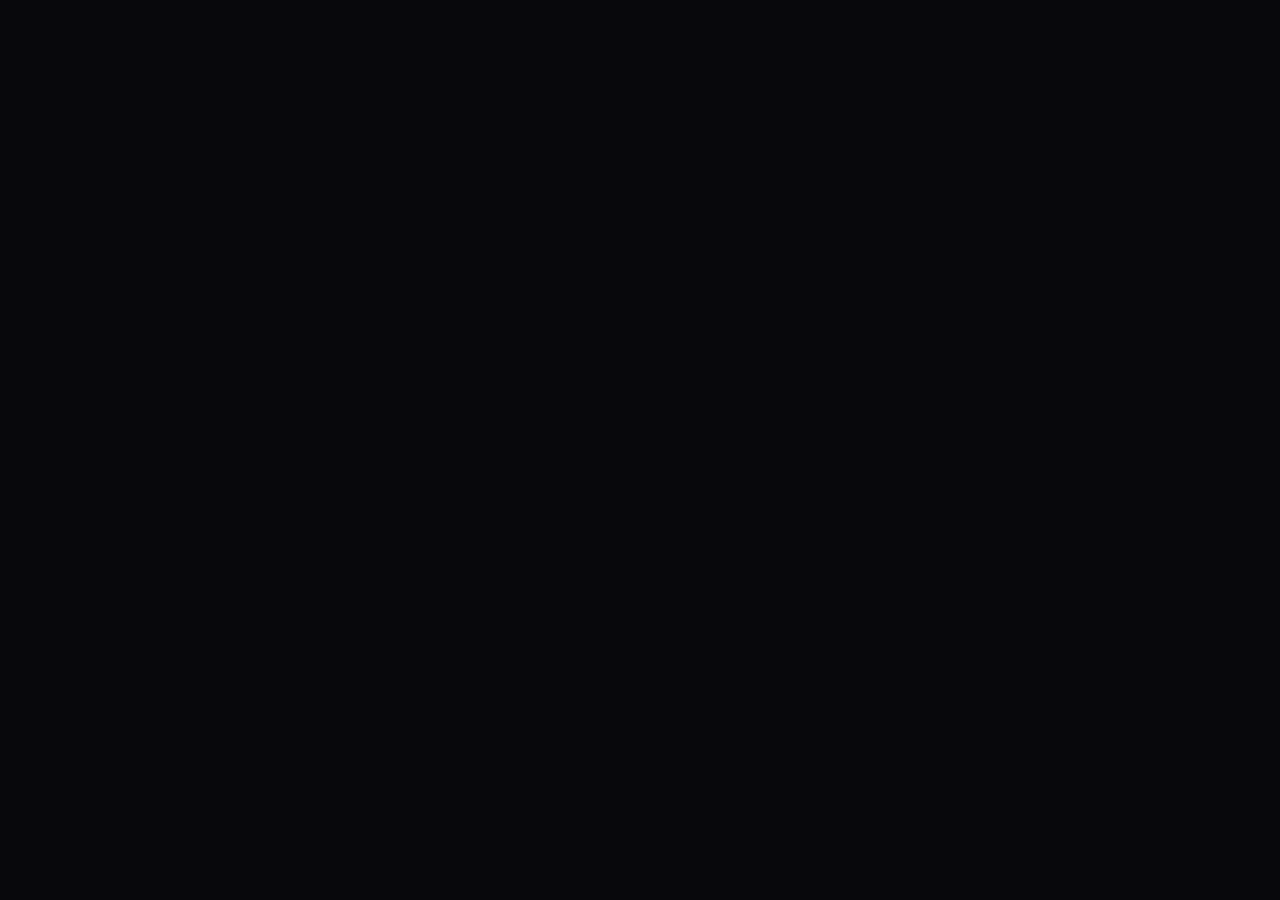
==== commit 68aa2d02: "Add files via upload" ====
--- a/settings/index.html
+++ b/settings/index.html
@@ -1 +1 @@
-<!DOCTYPE html><html lang="en"><head><meta charSet="utf-8"/><meta name="viewport" content="width=device-width, initial-scale=1"/><link rel="stylesheet" href="../_next/static/css/25472f465605fdae.css" data-precedence="next"/><link rel="preload" as="script" fetchPriority="low" href="../_next/static/chunks/webpack-c28783f012edd76d.js"/><script src="../_next/static/chunks/fd9d1056-9583fa19bc194043.js" async=""></script><script src="../_next/static/chunks/117-c657912d4a6fa056.js" async=""></script><script src="../_next/static/chunks/main-app-f563fd633aff0cfe.js" async=""></script><script src="../_next/static/chunks/483-5761e0826647c48d.js" async=""></script><script src="../_next/static/chunks/app/settings/page-067a54579dd948cf.js" async=""></script><script src="../_next/static/chunks/app/layout-ec9ccd0f32aa79fe.js" async=""></script><link rel="preconnect" href="https://fonts.googleapis.com"/><link rel="preconnect" href="https://fonts.gstatic.com" crossorigin="anonymous"/><title>ARE YOU A NIGGA ?? WHO CARES JUST WATCH ANIME.</title><meta name="description" content="Your destination for streaming anime. Watch the latest episodes of your favorite shows."/><script src="../_next/static/chunks/polyfills-42372ed130431b0a.js" noModule=""></script></head><body class="bg-dark text-primary min-h-screen overflow-x-hidden font-body"><script src="../_next/static/chunks/webpack-c28783f012edd76d.js" async=""></script><script>(self.__next_f=self.__next_f||[]).push([0]);self.__next_f.push([2,null])</script><script>self.__next_f.push([1,"1:HL[\"../_next/static/css/25472f465605fdae.css\",\"style\"]\n"])</script><script>self.__next_f.push([1,"2:I[2846,[],\"\"]\n4:I[9107,[],\"ClientPageRoot\"]\n5:I[79,[\"483\",\"static/chunks/483-5761e0826647c48d.js\",\"938\",\"static/chunks/app/settings/page-067a54579dd948cf.js\"],\"default\",1]\n6:I[4707,[],\"\"]\n7:I[6423,[],\"\"]\n8:I[5617,[\"185\",\"static/chunks/app/layout-ec9ccd0f32aa79fe.js\"],\"ClientStartupWrapper\"]\na:I[1060,[],\"\"]\nb:[]\n"])</script><script>self.__next_f.push([1,"0:[\"$\",\"$L2\",null,{\"buildId\":\"cl5zrE3lMO0yXo1vX67F4\",\"assetPrefix\":\".\",\"urlParts\":[\"\",\"settings\",\"\"],\"initialTree\":[\"\",{\"children\":[\"settings\",{\"children\":[\"__PAGE__\",{}]}]},\"$undefined\",\"$undefined\",true],\"initialSeedData\":[\"\",{\"children\":[\"settings\",{\"children\":[\"__PAGE__\",{},[[\"$L3\",[\"$\",\"$L4\",null,{\"props\":{\"params\":{},\"searchParams\":{}},\"Component\":\"$5\"}],null],null],null]},[null,[\"$\",\"$L6\",null,{\"parallelRouterKey\":\"children\",\"segmentPath\":[\"children\",\"settings\",\"children\"],\"error\":\"$undefined\",\"errorStyles\":\"$undefined\",\"errorScripts\":\"$undefined\",\"template\":[\"$\",\"$L7\",null,{}],\"templateStyles\":\"$undefined\",\"templateScripts\":\"$undefined\",\"notFound\":\"$undefined\",\"notFoundStyles\":\"$undefined\"}]],null]},[[[[\"$\",\"link\",\"0\",{\"rel\":\"stylesheet\",\"href\":\"../_next/static/css/25472f465605fdae.css\",\"precedence\":\"next\",\"crossOrigin\":\"$undefined\"}]],[\"$\",\"html\",null,{\"lang\":\"en\",\"children\":[[\"$\",\"head\",null,{\"children\":[[\"$\",\"link\",null,{\"rel\":\"preconnect\",\"href\":\"https://fonts.googleapis.com\"}],[\"$\",\"link\",null,{\"rel\":\"preconnect\",\"href\":\"https://fonts.gstatic.com\",\"crossOrigin\":\"anonymous\"}]]}],[\"$\",\"body\",null,{\"className\":\"bg-dark text-primary min-h-screen overflow-x-hidden font-body\",\"children\":[\"$\",\"$L8\",null,{\"children\":[\"$\",\"$L6\",null,{\"parallelRouterKey\":\"children\",\"segmentPath\":[\"children\"],\"error\":\"$undefined\",\"errorStyles\":\"$undefined\",\"errorScripts\":\"$undefined\",\"template\":[\"$\",\"$L7\",null,{}],\"templateStyles\":\"$undefined\",\"templateScripts\":\"$undefined\",\"notFound\":[[\"$\",\"title\",null,{\"children\":\"404: This page could not be found.\"}],[\"$\",\"div\",null,{\"style\":{\"fontFamily\":\"system-ui,\\\"Segoe UI\\\",Roboto,Helvetica,Arial,sans-serif,\\\"Apple Color Emoji\\\",\\\"Segoe UI Emoji\\\"\",\"height\":\"100vh\",\"textAlign\":\"center\",\"display\":\"flex\",\"flexDirection\":\"column\",\"alignItems\":\"center\",\"justifyContent\":\"center\"},\"children\":[\"$\",\"div\",null,{\"children\":[[\"$\",\"style\",null,{\"dangerouslySetInnerHTML\":{\"__html\":\"body{color:#000;background:#fff;margin:0}.next-error-h1{border-right:1px solid rgba(0,0,0,.3)}@media (prefers-color-scheme:dark){body{color:#fff;background:#000}.next-error-h1{border-right:1px solid rgba(255,255,255,.3)}}\"}}],[\"$\",\"h1\",null,{\"className\":\"next-error-h1\",\"style\":{\"display\":\"inline-block\",\"margin\":\"0 20px 0 0\",\"padding\":\"0 23px 0 0\",\"fontSize\":24,\"fontWeight\":500,\"verticalAlign\":\"top\",\"lineHeight\":\"49px\"},\"children\":\"404\"}],[\"$\",\"div\",null,{\"style\":{\"display\":\"inline-block\"},\"children\":[\"$\",\"h2\",null,{\"style\":{\"fontSize\":14,\"fontWeight\":400,\"lineHeight\":\"49px\",\"margin\":0},\"children\":\"This page could not be found.\"}]}]]}]}]],\"notFoundStyles\":[]}]}]}]]}]],null],null],\"couldBeIntercepted\":false,\"initialHead\":[null,\"$L9\"],\"globalErrorComponent\":\"$a\",\"missingSlots\":\"$Wb\"}]\n"])</script><script>self.__next_f.push([1,"9:[[\"$\",\"meta\",\"0\",{\"name\":\"viewport\",\"content\":\"width=device-width, initial-scale=1\"}],[\"$\",\"meta\",\"1\",{\"charSet\":\"utf-8\"}],[\"$\",\"title\",\"2\",{\"children\":\"ARE YOU A NIGGA ?? WHO CARES JUST WATCH ANIME.\"}],[\"$\",\"meta\",\"3\",{\"name\":\"description\",\"content\":\"Your destination for streaming anime. Watch the latest episodes of your favorite shows.\"}]]\n3:null\n"])</script></body></html>+<!DOCTYPE html><html lang="en"><head><meta charSet="utf-8"/><meta name="viewport" content="width=device-width, initial-scale=1"/><link rel="stylesheet" href="../_next/static/css/25472f465605fdae.css" data-precedence="next"/><link rel="preload" as="script" fetchPriority="low" href="../_next/static/chunks/webpack-03f7c6bc932ce1e3.js"/><script src="../_next/static/chunks/fd9d1056-9583fa19bc194043.js" async=""></script><script src="../_next/static/chunks/117-c657912d4a6fa056.js" async=""></script><script src="../_next/static/chunks/main-app-f563fd633aff0cfe.js" async=""></script><script src="../_next/static/chunks/483-5761e0826647c48d.js" async=""></script><script src="../_next/static/chunks/app/settings/page-067a54579dd948cf.js" async=""></script><script src="../_next/static/chunks/app/layout-ec9ccd0f32aa79fe.js" async=""></script><link rel="preconnect" href="https://fonts.googleapis.com"/><link rel="preconnect" href="https://fonts.gstatic.com" crossorigin="anonymous"/><title>ARE YOU A NIGGA ?? WHO CARES JUST WATCH ANIME.</title><meta name="description" content="Your destination for streaming anime. Watch the latest episodes of your favorite shows."/><script src="../_next/static/chunks/polyfills-42372ed130431b0a.js" noModule=""></script></head><body class="bg-dark text-primary min-h-screen overflow-x-hidden font-body"><script src="../_next/static/chunks/webpack-03f7c6bc932ce1e3.js" async=""></script><script>(self.__next_f=self.__next_f||[]).push([0]);self.__next_f.push([2,null])</script><script>self.__next_f.push([1,"1:HL[\"../_next/static/css/25472f465605fdae.css\",\"style\"]\n"])</script><script>self.__next_f.push([1,"2:I[2846,[],\"\"]\n4:I[9107,[],\"ClientPageRoot\"]\n5:I[79,[\"483\",\"static/chunks/483-5761e0826647c48d.js\",\"938\",\"static/chunks/app/settings/page-067a54579dd948cf.js\"],\"default\",1]\n6:I[4707,[],\"\"]\n7:I[6423,[],\"\"]\n8:I[5617,[\"185\",\"static/chunks/app/layout-ec9ccd0f32aa79fe.js\"],\"ClientStartupWrapper\"]\na:I[1060,[],\"\"]\nb:[]\n"])</script><script>self.__next_f.push([1,"0:[\"$\",\"$L2\",null,{\"buildId\":\"5qqOHFfHR2fsV9PKMhkXP\",\"assetPrefix\":\"\",\"urlParts\":[\"\",\"settings\",\"\"],\"initialTree\":[\"\",{\"children\":[\"settings\",{\"children\":[\"__PAGE__\",{}]}]},\"$undefined\",\"$undefined\",true],\"initialSeedData\":[\"\",{\"children\":[\"settings\",{\"children\":[\"__PAGE__\",{},[[\"$L3\",[\"$\",\"$L4\",null,{\"props\":{\"params\":{},\"searchParams\":{}},\"Component\":\"$5\"}],null],null],null]},[null,[\"$\",\"$L6\",null,{\"parallelRouterKey\":\"children\",\"segmentPath\":[\"children\",\"settings\",\"children\"],\"error\":\"$undefined\",\"errorStyles\":\"$undefined\",\"errorScripts\":\"$undefined\",\"template\":[\"$\",\"$L7\",null,{}],\"templateStyles\":\"$undefined\",\"templateScripts\":\"$undefined\",\"notFound\":\"$undefined\",\"notFoundStyles\":\"$undefined\"}]],null]},[[[[\"$\",\"link\",\"0\",{\"rel\":\"stylesheet\",\"href\":\"../_next/static/css/25472f465605fdae.css\",\"precedence\":\"next\",\"crossOrigin\":\"$undefined\"}]],[\"$\",\"html\",null,{\"lang\":\"en\",\"children\":[[\"$\",\"head\",null,{\"children\":[[\"$\",\"link\",null,{\"rel\":\"preconnect\",\"href\":\"https://fonts.googleapis.com\"}],[\"$\",\"link\",null,{\"rel\":\"preconnect\",\"href\":\"https://fonts.gstatic.com\",\"crossOrigin\":\"anonymous\"}]]}],[\"$\",\"body\",null,{\"className\":\"bg-dark text-primary min-h-screen overflow-x-hidden font-body\",\"children\":[\"$\",\"$L8\",null,{\"children\":[\"$\",\"$L6\",null,{\"parallelRouterKey\":\"children\",\"segmentPath\":[\"children\"],\"error\":\"$undefined\",\"errorStyles\":\"$undefined\",\"errorScripts\":\"$undefined\",\"template\":[\"$\",\"$L7\",null,{}],\"templateStyles\":\"$undefined\",\"templateScripts\":\"$undefined\",\"notFound\":[[\"$\",\"title\",null,{\"children\":\"404: This page could not be found.\"}],[\"$\",\"div\",null,{\"style\":{\"fontFamily\":\"system-ui,\\\"Segoe UI\\\",Roboto,Helvetica,Arial,sans-serif,\\\"Apple Color Emoji\\\",\\\"Segoe UI Emoji\\\"\",\"height\":\"100vh\",\"textAlign\":\"center\",\"display\":\"flex\",\"flexDirection\":\"column\",\"alignItems\":\"center\",\"justifyContent\":\"center\"},\"children\":[\"$\",\"div\",null,{\"children\":[[\"$\",\"style\",null,{\"dangerouslySetInnerHTML\":{\"__html\":\"body{color:#000;background:#fff;margin:0}.next-error-h1{border-right:1px solid rgba(0,0,0,.3)}@media (prefers-color-scheme:dark){body{color:#fff;background:#000}.next-error-h1{border-right:1px solid rgba(255,255,255,.3)}}\"}}],[\"$\",\"h1\",null,{\"className\":\"next-error-h1\",\"style\":{\"display\":\"inline-block\",\"margin\":\"0 20px 0 0\",\"padding\":\"0 23px 0 0\",\"fontSize\":24,\"fontWeight\":500,\"verticalAlign\":\"top\",\"lineHeight\":\"49px\"},\"children\":\"404\"}],[\"$\",\"div\",null,{\"style\":{\"display\":\"inline-block\"},\"children\":[\"$\",\"h2\",null,{\"style\":{\"fontSize\":14,\"fontWeight\":400,\"lineHeight\":\"49px\",\"margin\":0},\"children\":\"This page could not be found.\"}]}]]}]}]],\"notFoundStyles\":[]}]}]}]]}]],null],null],\"couldBeIntercepted\":false,\"initialHead\":[null,\"$L9\"],\"globalErrorComponent\":\"$a\",\"missingSlots\":\"$Wb\"}]\n"])</script><script>self.__next_f.push([1,"9:[[\"$\",\"meta\",\"0\",{\"name\":\"viewport\",\"content\":\"width=device-width, initial-scale=1\"}],[\"$\",\"meta\",\"1\",{\"charSet\":\"utf-8\"}],[\"$\",\"title\",\"2\",{\"children\":\"ARE YOU A NIGGA ?? WHO CARES JUST WATCH ANIME.\"}],[\"$\",\"meta\",\"3\",{\"name\":\"description\",\"content\":\"Your destination for streaming anime. Watch the latest episodes of your favorite shows.\"}]]\n3:null\n"])</script></body></html>
